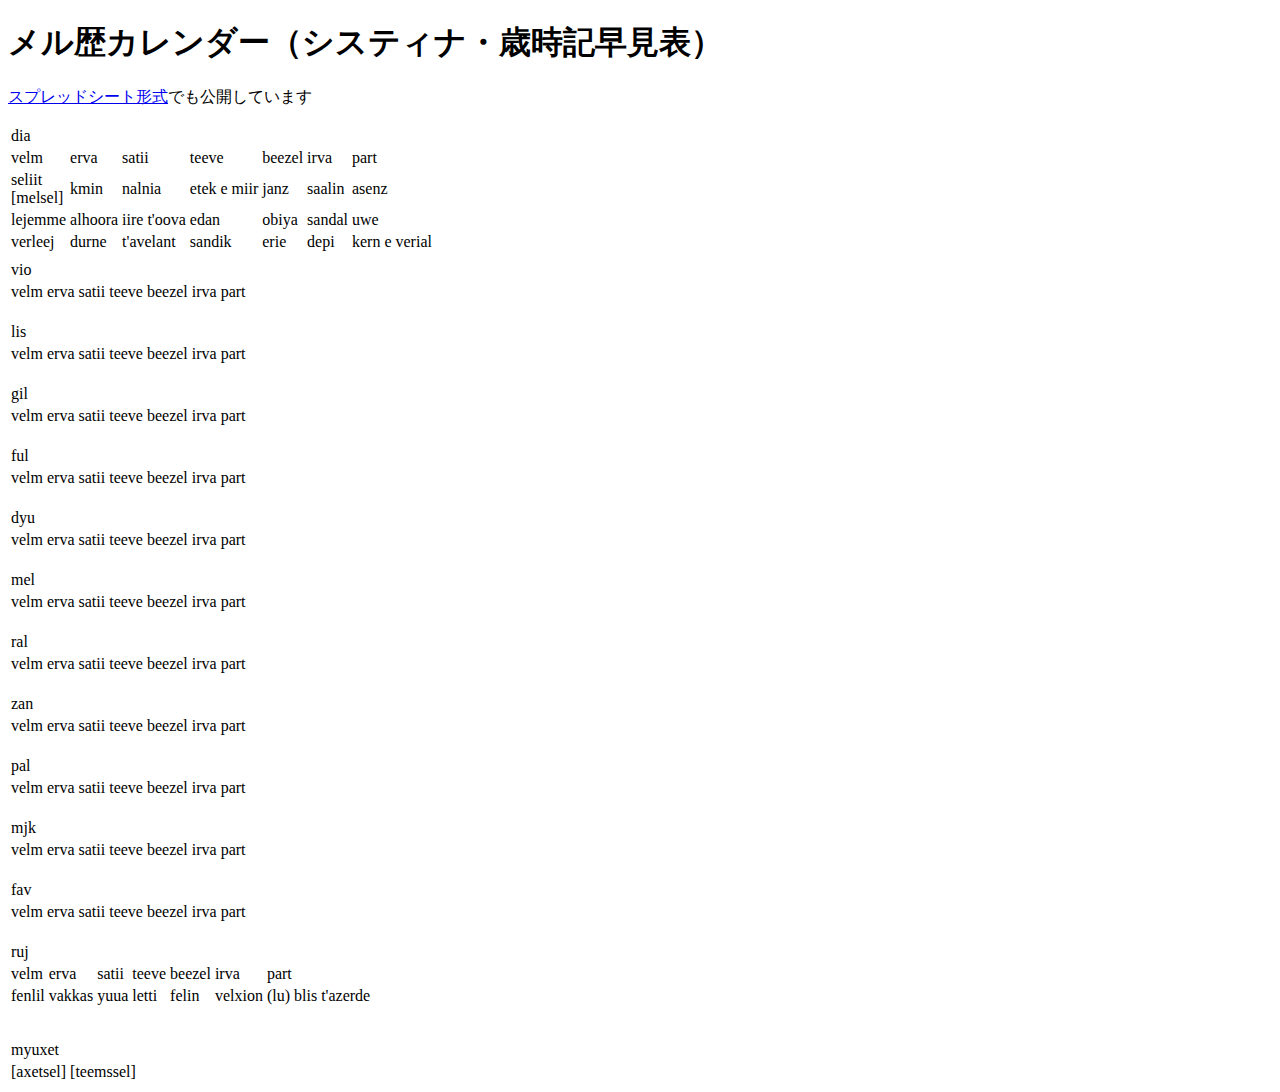
==== arka/melpalt/index.html @ 02ebe8b8 "Rename arka/melplat/index.html to arka/melpalt/index.html" ====
<!DOCTYPE html>
<html lang="ja">
<head>
<meta charset="UTF-8" />
<link rel="stylesheet" href="style.css" />
<title>mel papx</title>
</head>
<body>
<h1>メル歴カレンダー（システィナ・歳時記早見表）</h1>
<p><a href="https://docs.google.com/spreadsheets/d/1NGyRy7gbd_BMihrLhGDi4iYiN2uBXDkdWTqLeUFuIqE/pubhtml" target="_blank">スプレッドシート形式</a>でも公開しています</p>
<div id="calender">
<table>
	<tr><td colspan="7">dia</td></tr>
	<tr><td>velm</td><td>erva</td><td>satii</td><td>teeve</td><td>beezel</td><td>irva</td><td>part</td></tr>
	<tr><td>seliit<br />[melsel]</td><td>kmin</td><td>nalnia</td><td>etek e miir</td><td>janz</td><td>saalin</td><td>asenz</td></tr>
	<tr><td>lejemme</td><td>alhoora</td><td>iire t'oova</td><td>edan</td><td>obiya</td><td>sandal</td><td>uwe</td></tr>
	<tr><td>verleej</td><td>durne</td><td>t'avelant</td><td>sandik</td><td>erie</td><td>depi</td><td>kern e verial</td></tr>
	<tr><td></td><td></td><td></td><td></td><td></td><td></td><td></td></tr>
</table>
<table>
	<tr><td colspan="7">vio</td></tr>
	<tr><td>velm</td><td>erva</td><td>satii</td><td>teeve</td><td>beezel</td><td>irva</td><td>part</td></tr>
	<tr><td></td><td></td><td></td><td></td><td></td><td></td><td></td></tr>
	<tr><td></td><td></td><td></td><td></td><td></td><td></td><td></td></tr>
	<tr><td></td><td></td><td></td><td></td><td></td><td></td><td></td></tr>
	<tr><td></td><td></td><td></td><td></td><td></td><td></td><td></td></tr>
</table>
<table>
	<tr><td colspan="7">lis</td></tr>
	<tr><td>velm</td><td>erva</td><td>satii</td><td>teeve</td><td>beezel</td><td>irva</td><td>part</td></tr>
	<tr><td></td><td></td><td></td><td></td><td></td><td></td><td></td></tr>
	<tr><td></td><td></td><td></td><td></td><td></td><td></td><td></td></tr>
	<tr><td></td><td></td><td></td><td></td><td></td><td></td><td></td></tr>
	<tr><td></td><td></td><td></td><td></td><td></td><td></td><td></td></tr>
</table>
<table>
	<tr><td colspan="7">gil</td></tr>
	<tr><td>velm</td><td>erva</td><td>satii</td><td>teeve</td><td>beezel</td><td>irva</td><td>part</td></tr>
	<tr><td></td><td></td><td></td><td></td><td></td><td></td><td></td></tr>
	<tr><td></td><td></td><td></td><td></td><td></td><td></td><td></td></tr>
	<tr><td></td><td></td><td></td><td></td><td></td><td></td><td></td></tr>
	<tr><td></td><td></td><td></td><td></td><td></td><td></td><td></td></tr>
</table>
<table>
	<tr><td colspan="7">ful</td></tr>
	<tr><td>velm</td><td>erva</td><td>satii</td><td>teeve</td><td>beezel</td><td>irva</td><td>part</td></tr>
	<tr><td></td><td></td><td></td><td></td><td></td><td></td><td></td></tr>
	<tr><td></td><td></td><td></td><td></td><td></td><td></td><td></td></tr>
	<tr><td></td><td></td><td></td><td></td><td></td><td></td><td></td></tr>
	<tr><td></td><td></td><td></td><td></td><td></td><td></td><td></td></tr>
</table>
<table>
	<tr><td colspan="7">dyu</td></tr>
	<tr><td>velm</td><td>erva</td><td>satii</td><td>teeve</td><td>beezel</td><td>irva</td><td>part</td></tr>
	<tr><td></td><td></td><td></td><td></td><td></td><td></td><td></td></tr>
	<tr><td></td><td></td><td></td><td></td><td></td><td></td><td></td></tr>
	<tr><td></td><td></td><td></td><td></td><td></td><td></td><td></td></tr>
	<tr><td></td><td></td><td></td><td></td><td></td><td></td><td></td></tr>
</table>
<table>
	<tr><td colspan="7">mel</td></tr>
	<tr><td>velm</td><td>erva</td><td>satii</td><td>teeve</td><td>beezel</td><td>irva</td><td>part</td></tr>
	<tr><td></td><td></td><td></td><td></td><td></td><td></td><td></td></tr>
	<tr><td></td><td></td><td></td><td></td><td></td><td></td><td></td></tr>
	<tr><td></td><td></td><td></td><td></td><td></td><td></td><td></td></tr>
	<tr><td></td><td></td><td></td><td></td><td></td><td></td><td></td></tr>
</table>
<table>
	<tr><td colspan="7">ral</td></tr>
	<tr><td>velm</td><td>erva</td><td>satii</td><td>teeve</td><td>beezel</td><td>irva</td><td>part</td></tr>
	<tr><td></td><td></td><td></td><td></td><td></td><td></td><td></td></tr>
	<tr><td></td><td></td><td></td><td></td><td></td><td></td><td></td></tr>
	<tr><td></td><td></td><td></td><td></td><td></td><td></td><td></td></tr>
	<tr><td></td><td></td><td></td><td></td><td></td><td></td><td></td></tr>
</table>
<table>
	<tr><td colspan="7">zan</td></tr>
	<tr><td>velm</td><td>erva</td><td>satii</td><td>teeve</td><td>beezel</td><td>irva</td><td>part</td></tr>
	<tr><td></td><td></td><td></td><td></td><td></td><td></td><td></td></tr>
	<tr><td></td><td></td><td></td><td></td><td></td><td></td><td></td></tr>
	<tr><td></td><td></td><td></td><td></td><td></td><td></td><td></td></tr>
	<tr><td></td><td></td><td></td><td></td><td></td><td></td><td></td></tr>
</table>
<table>
	<tr><td colspan="7">pal</td></tr>
	<tr><td>velm</td><td>erva</td><td>satii</td><td>teeve</td><td>beezel</td><td>irva</td><td>part</td></tr>
	<tr><td></td><td></td><td></td><td></td><td></td><td></td><td></td></tr>
	<tr><td></td><td></td><td></td><td></td><td></td><td></td><td></td></tr>
	<tr><td></td><td></td><td></td><td></td><td></td><td></td><td></td></tr>
	<tr><td></td><td></td><td></td><td></td><td></td><td></td><td></td></tr>
</table>
<table>
	<tr><td colspan="7">mjk</td></tr>
	<tr><td>velm</td><td>erva</td><td>satii</td><td>teeve</td><td>beezel</td><td>irva</td><td>part</td></tr>
	<tr><td></td><td></td><td></td><td></td><td></td><td></td><td></td></tr>
	<tr><td></td><td></td><td></td><td></td><td></td><td></td><td></td></tr>
	<tr><td></td><td></td><td></td><td></td><td></td><td></td><td></td></tr>
	<tr><td></td><td></td><td></td><td></td><td></td><td></td><td></td></tr>
</table>
<table>
	<tr><td colspan="7">fav</td></tr>
	<tr><td>velm</td><td>erva</td><td>satii</td><td>teeve</td><td>beezel</td><td>irva</td><td>part</td></tr>
	<tr><td></td><td></td><td></td><td></td><td></td><td></td><td></td></tr>
	<tr><td></td><td></td><td></td><td></td><td></td><td></td><td></td></tr>
	<tr><td></td><td></td><td></td><td></td><td></td><td></td><td></td></tr>
	<tr><td></td><td></td><td></td><td></td><td></td><td></td><td></td></tr>
</table>
<table>
	<tr><td colspan="7">ruj</td></tr>
	<tr><td>velm</td><td>erva</td><td>satii</td><td>teeve</td><td>beezel</td><td>irva</td><td>part</td></tr>
	<tr><td>fenlil</td><td>vakkas</td><td>yuua</td><td>letti</td><td>felin</td><td>velxion</td><td>(lu) blis t'azerde</td></tr>
	<tr><td></td><td></td><td></td><td></td><td></td><td></td><td></td></tr>
	<tr><td></td><td></td><td></td><td></td><td></td><td></td><td></td></tr>
	<tr><td></td><td></td><td></td><td></td><td></td><td></td><td></td></tr>
</table>
<br />
<table>
	<tr><td colspan="2">myuxet</td></tr>
	<tr><td>[axetsel]</td><td>[teemssel]</td></tr>
</table>
</div>
</body>
</html>
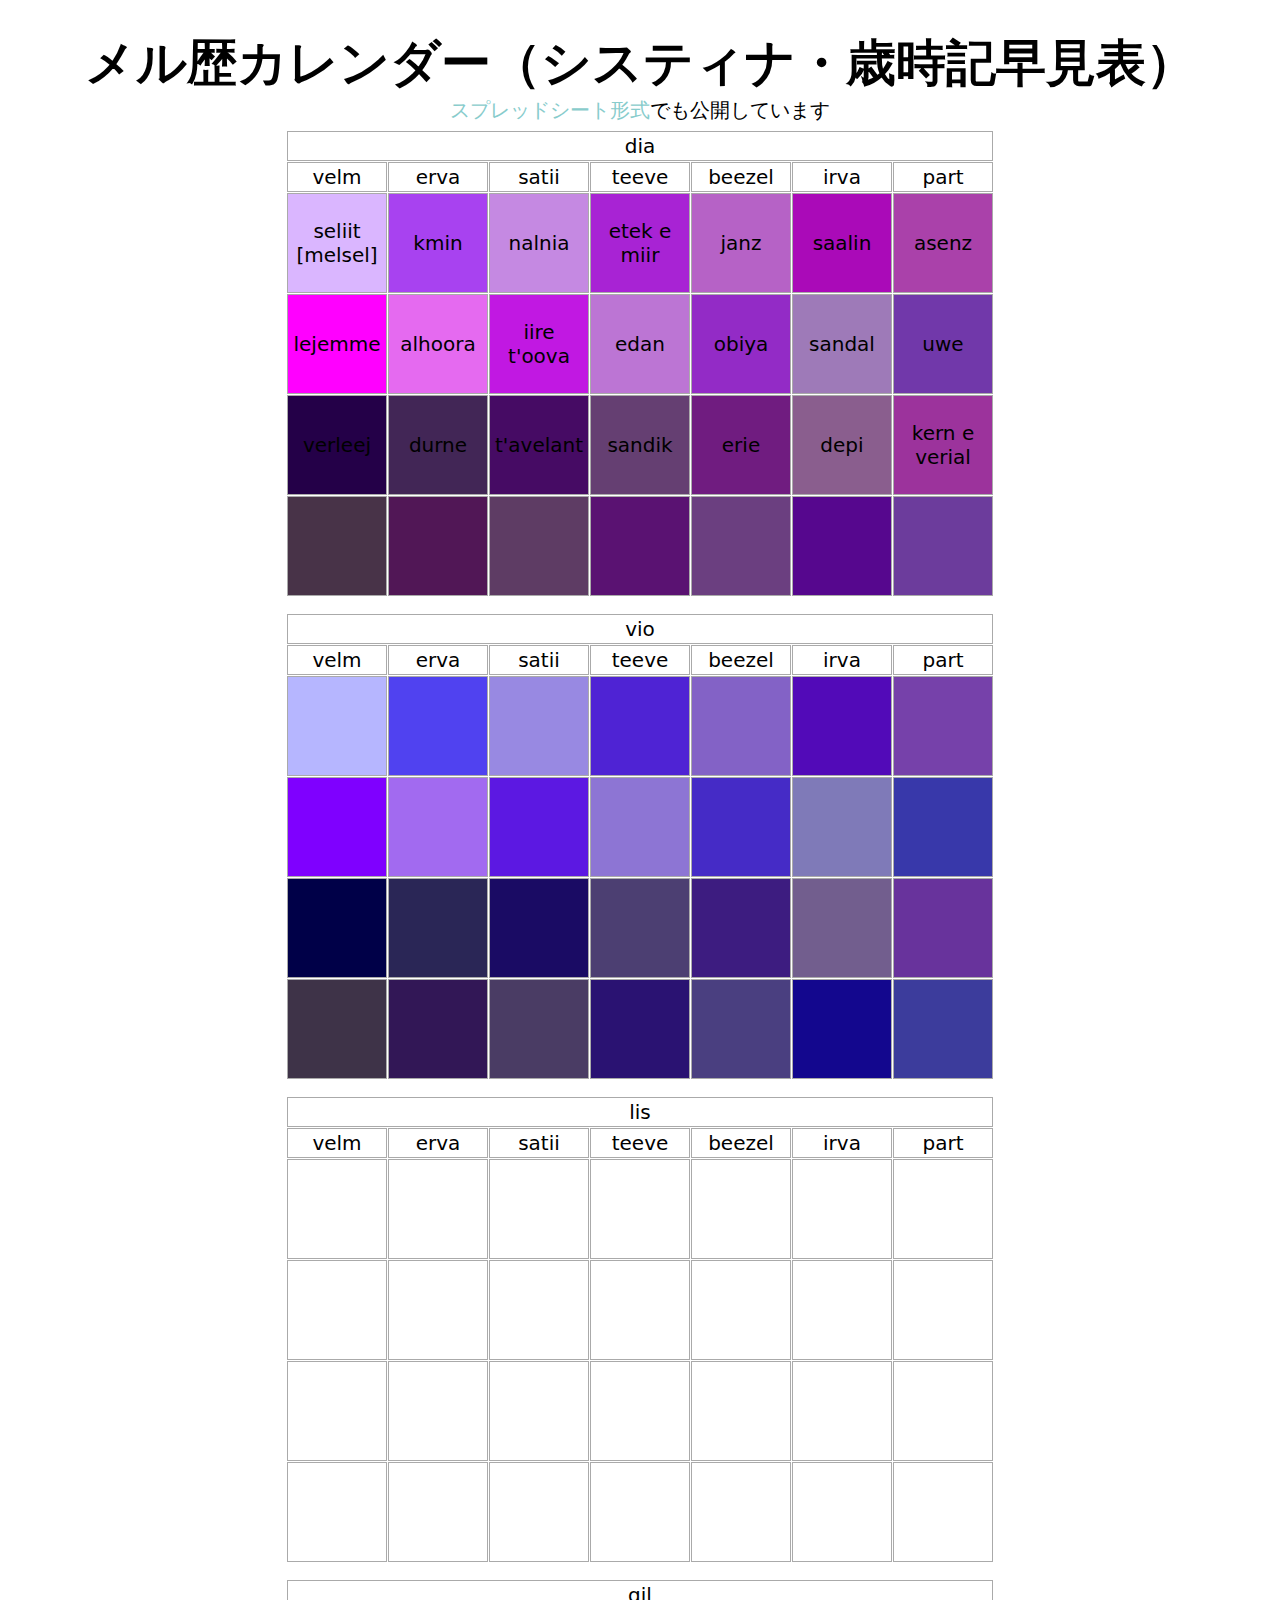
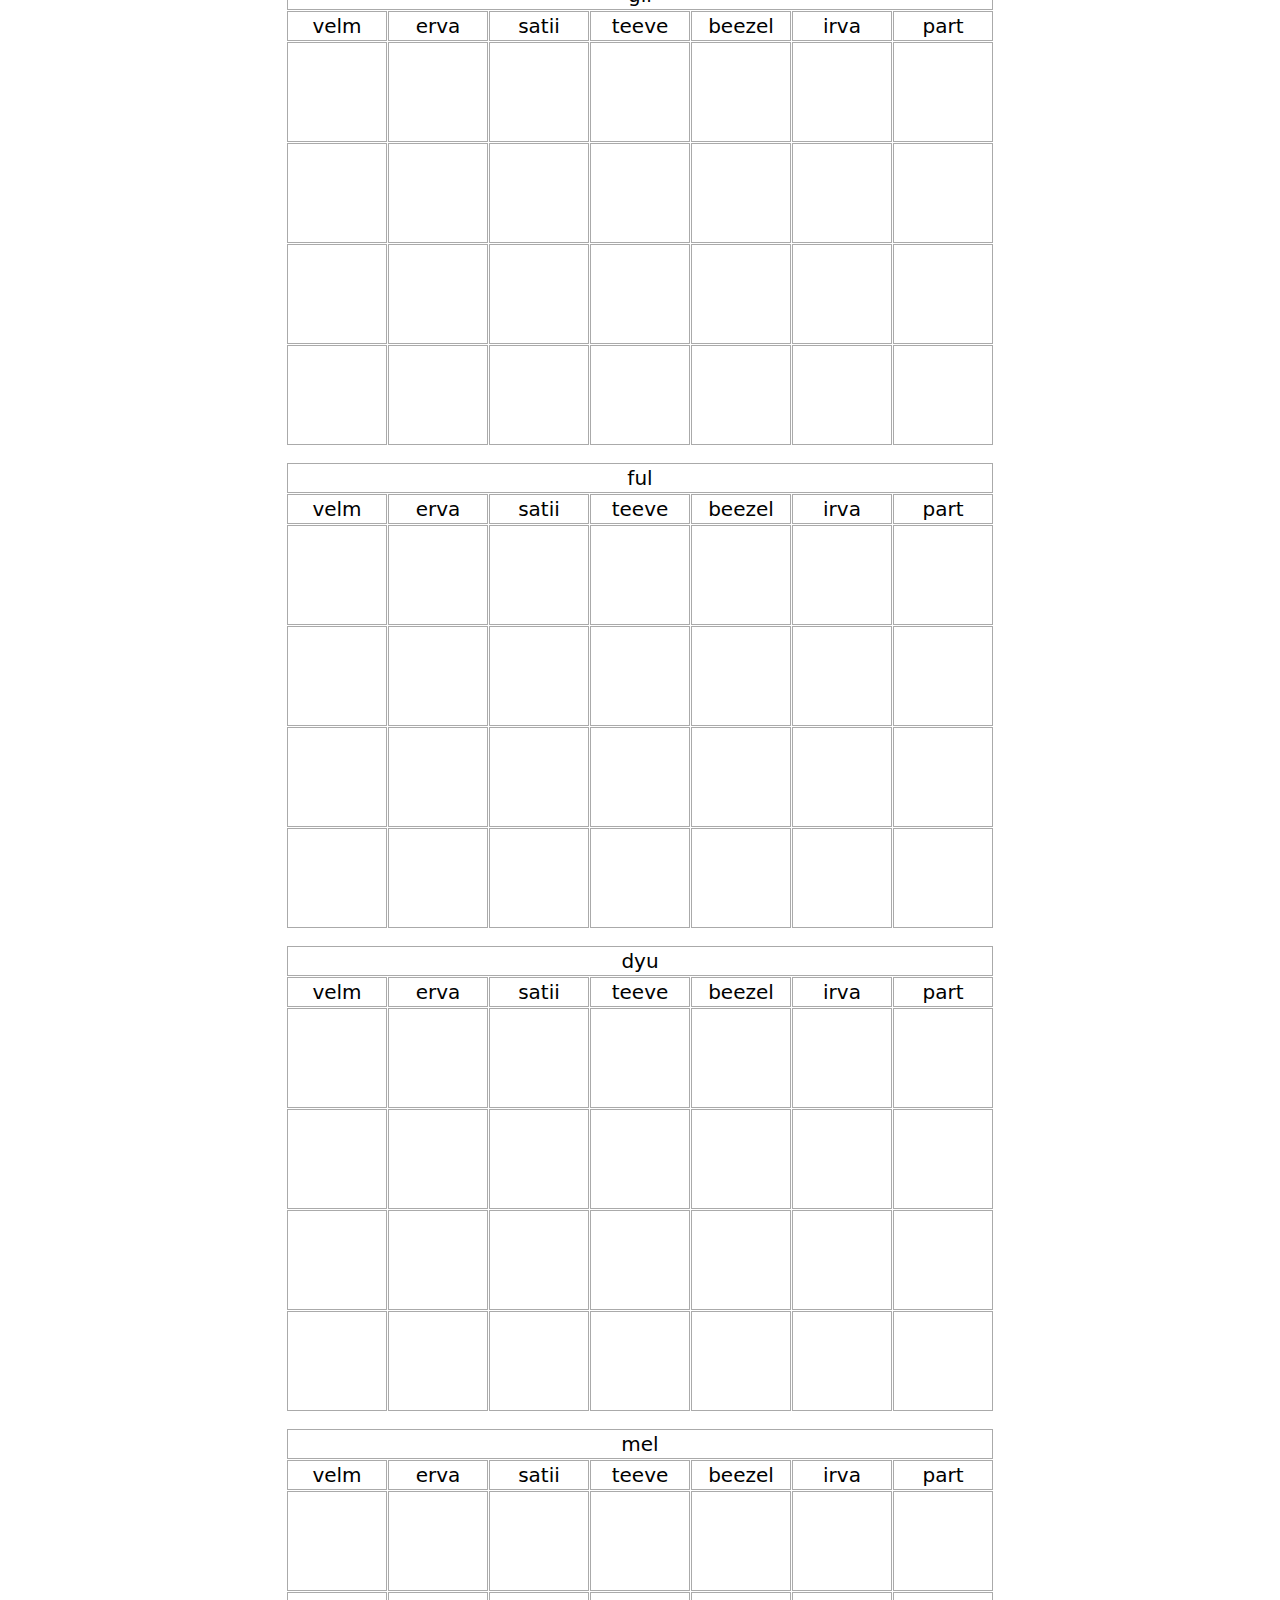
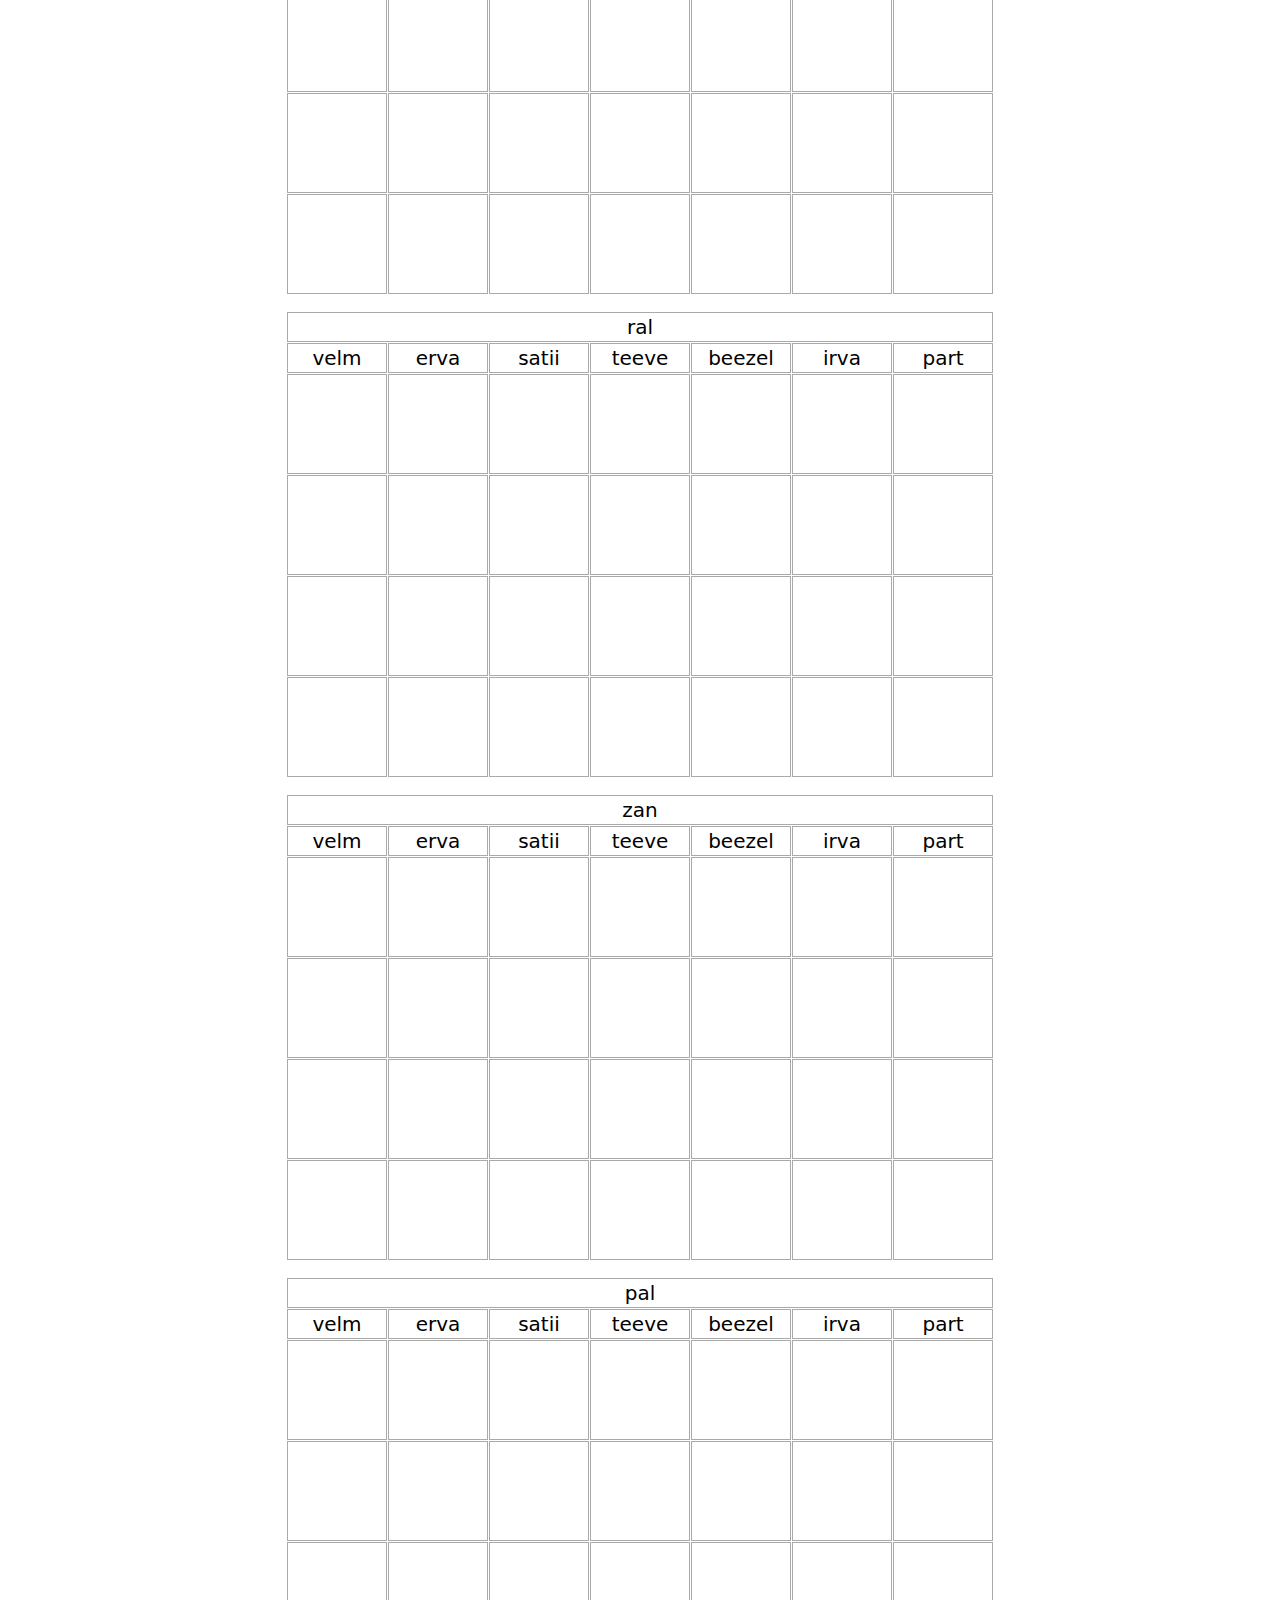
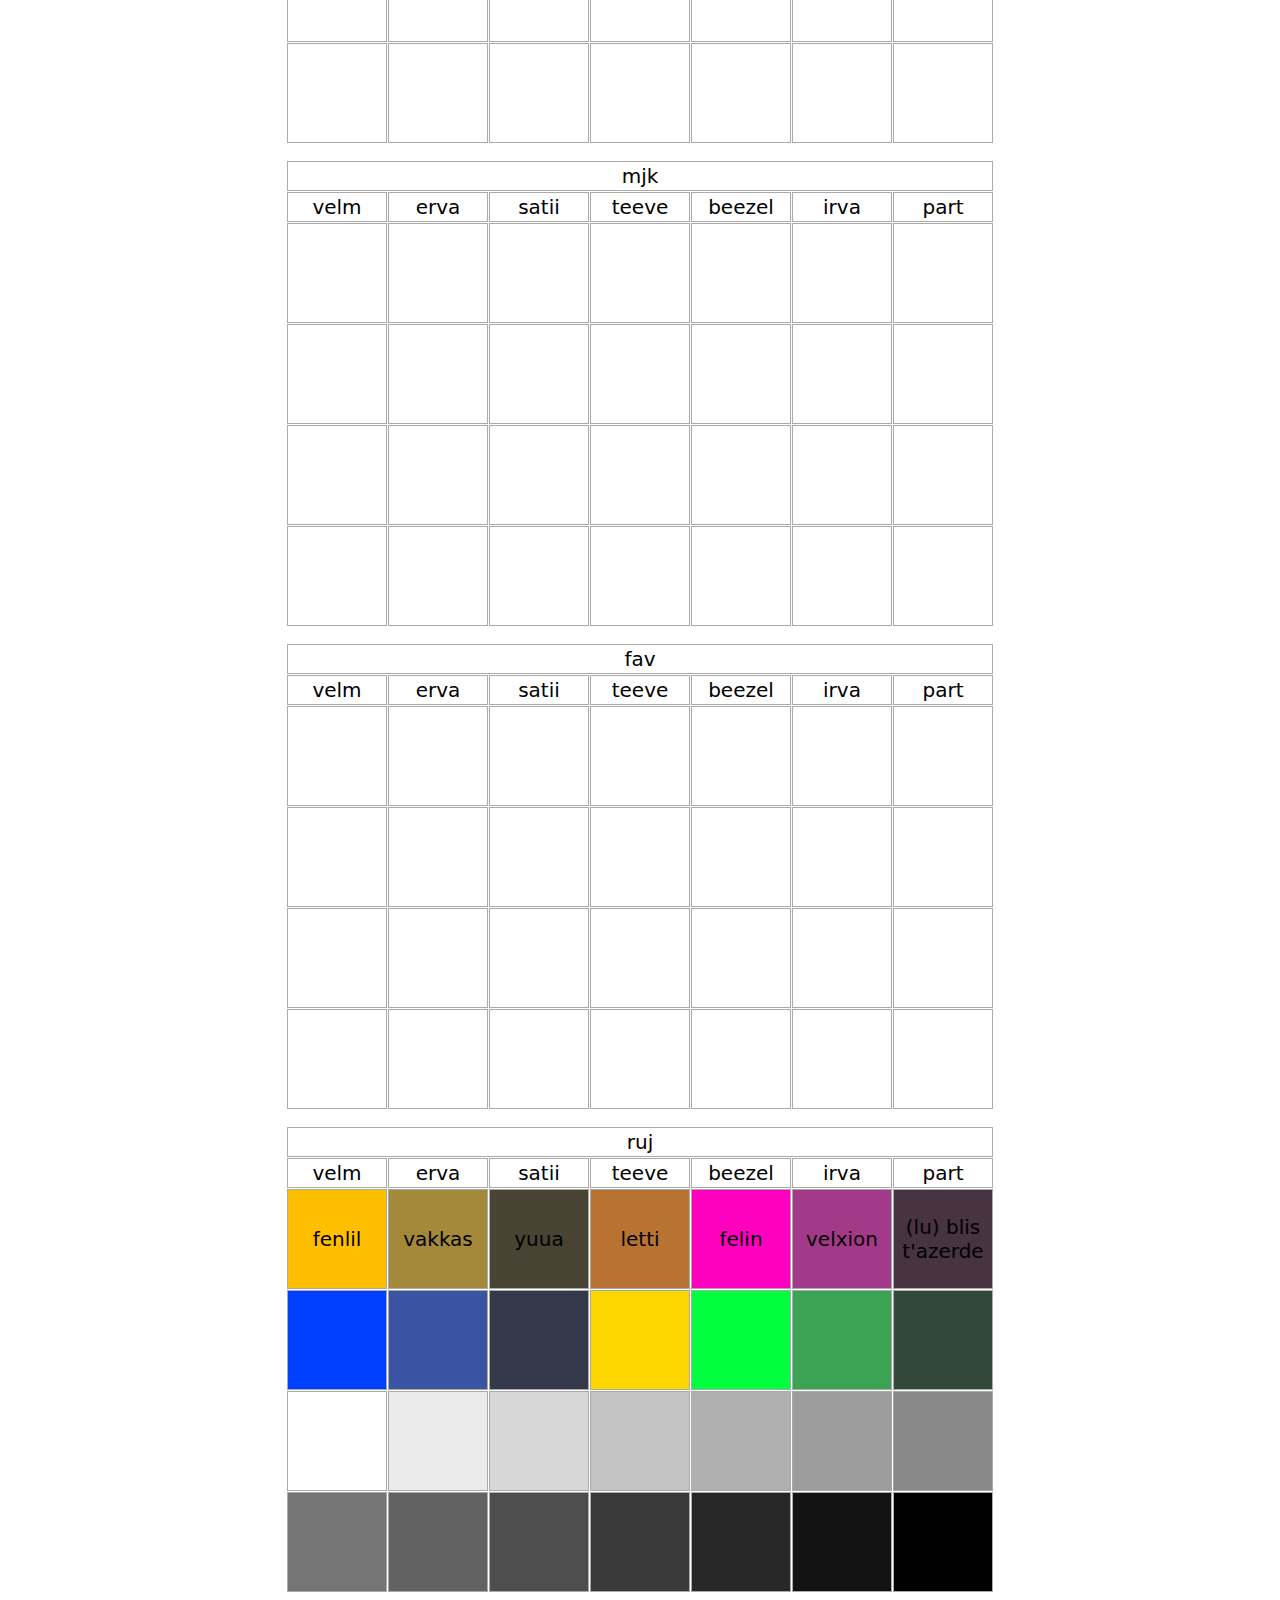
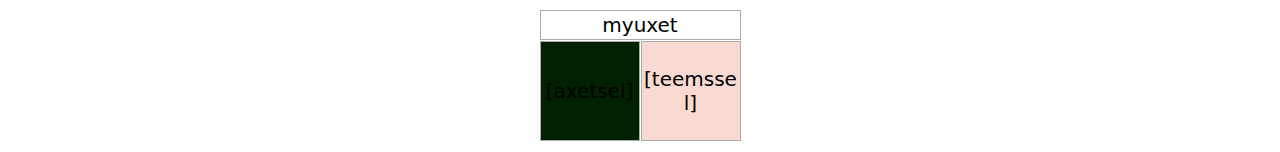
==== commit 3b633a8e: "Update index.html" ====
--- a/arka/melpalt/index.html
+++ b/arka/melpalt/index.html
@@ -2,7 +2,7 @@
 <html lang="ja">
 <head>
 <meta charset="UTF-8" />
-<link rel="stylesheet" href="style.css" />
+<link rel="stylesheet" href="../style.css" />
 <title>mel papx</title>
 </head>
 <body>
--- a/arka/style.css
+++ b/arka/style.css
@@ -0,0 +1,186 @@
+/*
+	Stylesheet for pages including arka
+						written by aiwas
+*/
+/* Define xistina */
+/*
+$seliit: #dab6ff;
+$kmin: #a842f0;
+$nalnia:#c589e2;
+$etek-e-miir: #a823d4;
+$janz: #b662c6;
+$saalin: #aa0ab8;
+$asenz: #aa41aa;
+$lejemme: #ff00ff;
+$alhoora: #e56af0;
+$iire-t'oova: #c118e2;
+edan	#bc75d4;
+obiya	#932bc6;
+sandal	#9e7ab8;
+uwe	#7138aa;
+verleej	#240048;
+durne t'avelant	#422656;
+sandik	#460b64;
+erie	#653f72;
+depi	#701c80;
+kern e verial	#8a5e8e;
+vendiil	#9c339c;
+vortlejemme	#483348;
+arvekt	#511756;
+bezaspelen	#5e3c64;
+viuwe	#5a1272;
+nemp	#6b3f80;
+reb	#56078e;
+elyundite	#6c3c9c;
+*/
+@font-face { font-family: 'Arka'; src: url("./font/arka.ttf") format("truetype"), url("./font/arka.woff") format("woff"), url("./font/arka.eot"); }
+* { margin: 0px; padding: 0px; box-sizing: border-box; -webkit-box-align: center; text-align: center; font-family: "DejaVu Sans"; }
+
+body { background-color: #fff; }
+
+td { width: 100px; height: 100px; border: 1px solid #aaa; }
+
+h1 { margin: 30px 0px 0px 0px; text-align: center; font-size: 50px; }
+
+p { font-family: 'Meiryo'; font-size: 20px; }
+
+a { font-family: inherit; text-decoration: none; color: #8cc; }
+
+a:hover { color: #88c; }
+
+footer p { font-size: 10px; }
+
+#calender { margin: auto; }
+#calender table { display: inline-block; min-width: 720px; border-collapse: separate; border-spacing: 1px; padding: 1px; border: 5px solid rgba(255, 255, 255, 0); border-radius: 5px; background-color: rgba(255, 255, 255, 0.5); font-size: 20px; /*
+&:nth-child(12) {
+	tr {
+		&:nth-child(3) td {
+				&:nth-child(1) { background-color: ; }
+				&:nth-child(2) { background-color: ; }
+				&:nth-child(3) { background-color: ; }
+				&:nth-child(4) { background-color: ; }
+				&:nth-child(5) { background-color: ; }
+				&:nth-child(6) { background-color: ; }
+				&:nth-child(7) { background-color: ; }
+		}
+		&:nth-child(4) td {
+				&:nth-child(1) { background-color: ; }
+				&:nth-child(2) { background-color: ; }
+				&:nth-child(3) { background-color: ; }
+				&:nth-child(4) { background-color: ; }
+				&:nth-child(5) { background-color: ; }
+				&:nth-child(6) { background-color: ; }
+				&:nth-child(7) { background-color: ; }
+		}
+		&:nth-child(5) td {
+				&:nth-child(1) { background-color: ; }
+				&:nth-child(2) { background-color: ; }
+				&:nth-child(3) { background-color: ; }
+				&:nth-child(4) { background-color: ; }
+				&:nth-child(5) { background-color: ; }
+				&:nth-child(6) { background-color: ; }
+				&:nth-child(7) { background-color: ; }
+		}
+		&:nth-child(6) td {
+				&:nth-child(1) { background-color: ; }
+				&:nth-child(2) { background-color: ; }
+				&:nth-child(3) { background-color: ; }
+				&:nth-child(4) { background-color: ; }
+				&:nth-child(5) { background-color: ; }
+				&:nth-child(6) { background-color: ; }
+				&:nth-child(7) { background-color: ; }
+		}
+	}
+}*/ }
+#calender table tr td { /*a color when selecting*/ color: InactiveBorder; }
+#calender table tr td:hover { font-family: 'Arka'; }
+#calender table tr:nth-child(1) td { height: 30px; color: #000; }
+#calender table tr:nth-child(2) td { height: 30px; color: #000; }
+#calender table:nth-child(1) tr:nth-child(3) td:nth-child(1) { background-color: #dab6ff; }
+#calender table:nth-child(1) tr:nth-child(3) td:nth-child(2) { background-color: #a842f0; }
+#calender table:nth-child(1) tr:nth-child(3) td:nth-child(3) { background-color: #c589e2; }
+#calender table:nth-child(1) tr:nth-child(3) td:nth-child(4) { background-color: #a823d4; }
+#calender table:nth-child(1) tr:nth-child(3) td:nth-child(5) { background-color: #b662c6; }
+#calender table:nth-child(1) tr:nth-child(3) td:nth-child(6) { background-color: #aa0ab8; }
+#calender table:nth-child(1) tr:nth-child(3) td:nth-child(7) { background-color: #aa41aa; }
+#calender table:nth-child(1) tr:nth-child(4) td:nth-child(1) { background-color: #ff00ff; }
+#calender table:nth-child(1) tr:nth-child(4) td:nth-child(2) { background-color: #e56af0; }
+#calender table:nth-child(1) tr:nth-child(4) td:nth-child(3) { background-color: #c118e2; }
+#calender table:nth-child(1) tr:nth-child(4) td:nth-child(4) { background-color: #bc75d4; }
+#calender table:nth-child(1) tr:nth-child(4) td:nth-child(5) { background-color: #932bc6; }
+#calender table:nth-child(1) tr:nth-child(4) td:nth-child(6) { background-color: #9e7ab8; }
+#calender table:nth-child(1) tr:nth-child(4) td:nth-child(7) { background-color: #7138aa; }
+#calender table:nth-child(1) tr:nth-child(5) td:nth-child(1) { background-color: #240048; }
+#calender table:nth-child(1) tr:nth-child(5) td:nth-child(2) { background-color: #422656; }
+#calender table:nth-child(1) tr:nth-child(5) td:nth-child(3) { background-color: #460b64; }
+#calender table:nth-child(1) tr:nth-child(5) td:nth-child(4) { background-color: #653f72; }
+#calender table:nth-child(1) tr:nth-child(5) td:nth-child(5) { background-color: #701c80; }
+#calender table:nth-child(1) tr:nth-child(5) td:nth-child(6) { background-color: #8a5e8e; }
+#calender table:nth-child(1) tr:nth-child(5) td:nth-child(7) { background-color: #9c339c; }
+#calender table:nth-child(1) tr:nth-child(6) td:nth-child(1) { background-color: #483348; }
+#calender table:nth-child(1) tr:nth-child(6) td:nth-child(2) { background-color: #511756; }
+#calender table:nth-child(1) tr:nth-child(6) td:nth-child(3) { background-color: #5e3c64; }
+#calender table:nth-child(1) tr:nth-child(6) td:nth-child(4) { background-color: #5a1272; }
+#calender table:nth-child(1) tr:nth-child(6) td:nth-child(5) { background-color: #6b3f80; }
+#calender table:nth-child(1) tr:nth-child(6) td:nth-child(6) { background-color: #56078e; }
+#calender table:nth-child(1) tr:nth-child(6) td:nth-child(7) { background-color: #6c3c9c; }
+#calender table:nth-child(2) tr:nth-child(3) td:nth-child(1) { background-color: #b6b6ff; }
+#calender table:nth-child(2) tr:nth-child(3) td:nth-child(2) { background-color: #5042f0; }
+#calender table:nth-child(2) tr:nth-child(3) td:nth-child(3) { background-color: #9889e2; }
+#calender table:nth-child(2) tr:nth-child(3) td:nth-child(4) { background-color: #4f23d4; }
+#calender table:nth-child(2) tr:nth-child(3) td:nth-child(5) { background-color: #8362c6; }
+#calender table:nth-child(2) tr:nth-child(3) td:nth-child(6) { background-color: #520ab8; }
+#calender table:nth-child(2) tr:nth-child(3) td:nth-child(7) { background-color: #7641aa; }
+#calender table:nth-child(2) tr:nth-child(4) td:nth-child(1) { background-color: #7f00ff; }
+#calender table:nth-child(2) tr:nth-child(4) td:nth-child(2) { background-color: #a26af0; }
+#calender table:nth-child(2) tr:nth-child(4) td:nth-child(3) { background-color: #5c18e2; }
+#calender table:nth-child(2) tr:nth-child(4) td:nth-child(4) { background-color: #8d75d4; }
+#calender table:nth-child(2) tr:nth-child(4) td:nth-child(5) { background-color: #452bc6; }
+#calender table:nth-child(2) tr:nth-child(4) td:nth-child(6) { background-color: #7f7ab8; }
+#calender table:nth-child(2) tr:nth-child(4) td:nth-child(7) { background-color: #3838aa; }
+#calender table:nth-child(2) tr:nth-child(5) td:nth-child(1) { background-color: #000048; }
+#calender table:nth-child(2) tr:nth-child(5) td:nth-child(2) { background-color: #2a2656; }
+#calender table:nth-child(2) tr:nth-child(5) td:nth-child(3) { background-color: #1a0b64; }
+#calender table:nth-child(2) tr:nth-child(5) td:nth-child(4) { background-color: #4c3f72; }
+#calender table:nth-child(2) tr:nth-child(5) td:nth-child(5) { background-color: #3d1c80; }
+#calender table:nth-child(2) tr:nth-child(5) td:nth-child(6) { background-color: #725e8e; }
+#calender table:nth-child(2) tr:nth-child(5) td:nth-child(7) { background-color: #68339c; }
+#calender table:nth-child(2) tr:nth-child(6) td:nth-child(1) { background-color: #3e3348; }
+#calender table:nth-child(2) tr:nth-child(6) td:nth-child(2) { background-color: #321756; }
+#calender table:nth-child(2) tr:nth-child(6) td:nth-child(3) { background-color: #4a3c64; }
+#calender table:nth-child(2) tr:nth-child(6) td:nth-child(4) { background-color: #2a1272; }
+#calender table:nth-child(2) tr:nth-child(6) td:nth-child(5) { background-color: #4a3f80; }
+#calender table:nth-child(2) tr:nth-child(6) td:nth-child(6) { background-color: #13078e; }
+#calender table:nth-child(2) tr:nth-child(6) td:nth-child(7) { background-color: #3c3c9c; }
+#calender table:nth-child(13) tr:nth-child(3) td:nth-child(1) { background-color: #ffbf00; }
+#calender table:nth-child(13) tr:nth-child(3) td:nth-child(2) { background-color: #a3893a; }
+#calender table:nth-child(13) tr:nth-child(3) td:nth-child(3) { background-color: #484333; }
+#calender table:nth-child(13) tr:nth-child(3) td:nth-child(4) { background-color: #b87333; }
+#calender table:nth-child(13) tr:nth-child(3) td:nth-child(5) { background-color: #ff00bf; }
+#calender table:nth-child(13) tr:nth-child(3) td:nth-child(6) { background-color: #a33a89; }
+#calender table:nth-child(13) tr:nth-child(3) td:nth-child(7) { background-color: #483343; }
+#calender table:nth-child(13) tr:nth-child(4) td:nth-child(1) { background-color: #003fff; }
+#calender table:nth-child(13) tr:nth-child(4) td:nth-child(2) { background-color: #3a54a3; }
+#calender table:nth-child(13) tr:nth-child(4) td:nth-child(3) { background-color: #333948; }
+#calender table:nth-child(13) tr:nth-child(4) td:nth-child(4) { background-color: #ffd700; }
+#calender table:nth-child(13) tr:nth-child(4) td:nth-child(5) { background-color: #00ff3f; }
+#calender table:nth-child(13) tr:nth-child(4) td:nth-child(6) { background-color: #3aa354; }
+#calender table:nth-child(13) tr:nth-child(4) td:nth-child(7) { background-color: #334839; }
+#calender table:nth-child(13) tr:nth-child(5) td:nth-child(1) { background-color: #ffffff; }
+#calender table:nth-child(13) tr:nth-child(5) td:nth-child(2) { background-color: #ebebeb; }
+#calender table:nth-child(13) tr:nth-child(5) td:nth-child(3) { background-color: #d7d7d7; }
+#calender table:nth-child(13) tr:nth-child(5) td:nth-child(4) { background-color: #c4c4c4; }
+#calender table:nth-child(13) tr:nth-child(5) td:nth-child(5) { background-color: #b0b0b0; }
+#calender table:nth-child(13) tr:nth-child(5) td:nth-child(6) { background-color: #9c9c9c; }
+#calender table:nth-child(13) tr:nth-child(5) td:nth-child(7) { background-color: #898989; }
+#calender table:nth-child(13) tr:nth-child(6) td:nth-child(1) { background-color: #757575; }
+#calender table:nth-child(13) tr:nth-child(6) td:nth-child(2) { background-color: #626262; }
+#calender table:nth-child(13) tr:nth-child(6) td:nth-child(3) { background-color: #4e4e4e; }
+#calender table:nth-child(13) tr:nth-child(6) td:nth-child(4) { background-color: #3a3a3a; }
+#calender table:nth-child(13) tr:nth-child(6) td:nth-child(5) { background-color: #272727; }
+#calender table:nth-child(13) tr:nth-child(6) td:nth-child(6) { background-color: #131313; }
+#calender table:nth-child(13) tr:nth-child(6) td:nth-child(7) { background-color: #000000; }
+#calender table:nth-child(15) { min-width: 212px; }
+#calender table:nth-child(15) tr:nth-child(2) td { height: 100px !important; /*decide where should use after*/ word-break: break-all; }
+#calender table:nth-child(15) tr:nth-child(2) td:nth-child(1) { background-color: #002200; }
+#calender table:nth-child(15) tr:nth-child(2) td:nth-child(2) { background-color: #f8dad2; }
